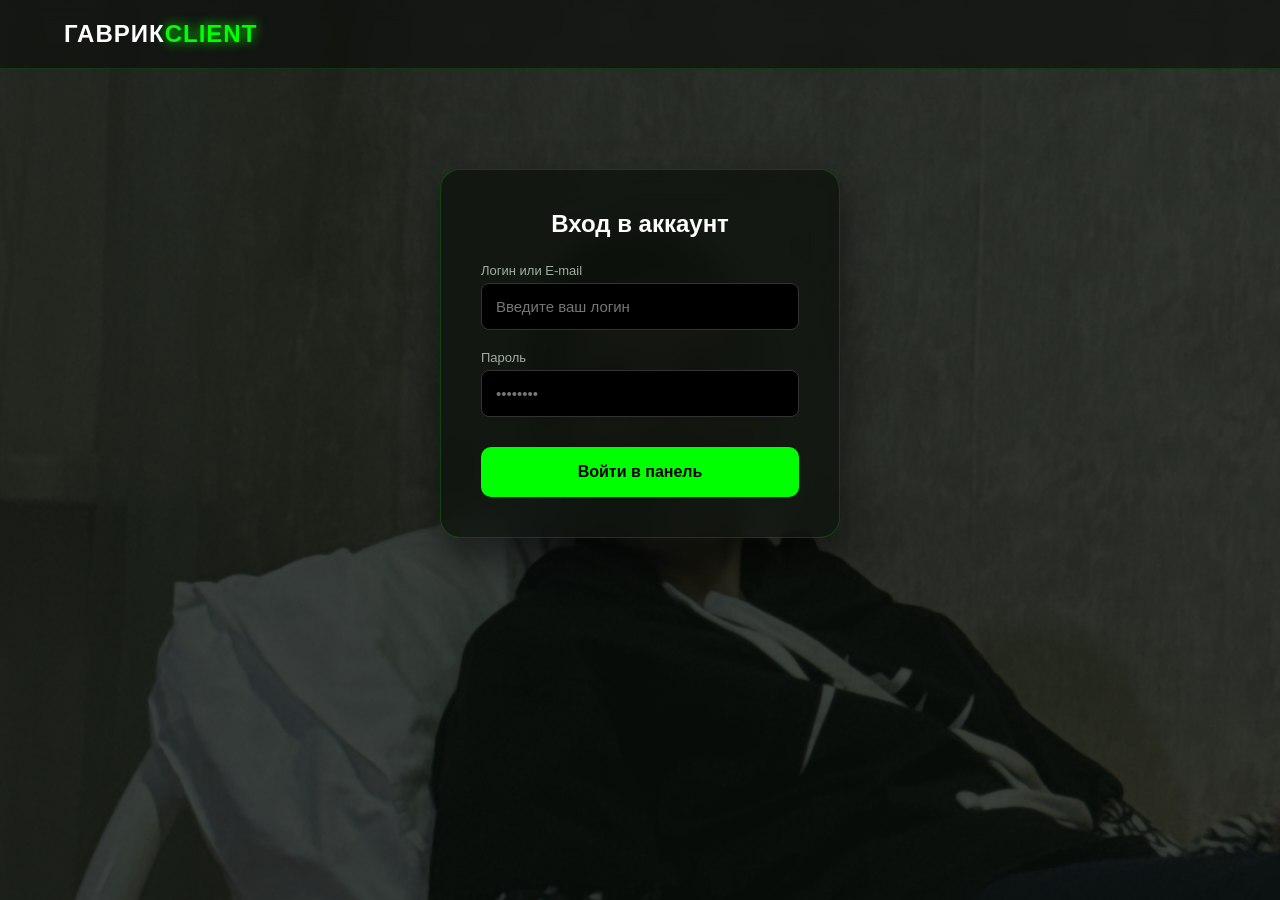
==== auth.html @ 67c636b9 "Create auth.html" ====
<!DOCTYPE html>
<html lang="ru">
<head>
    <meta charset="UTF-8">
    <meta name="viewport" content="width=device-width, initial-scale=1.0">
    <title>Авторизация — ГАВРИК CLIENT</title>
    <link rel="stylesheet" href="style.css">
    <style>
        .auth-box { background: rgba(12, 18, 12, 0.75); backdrop-filter: blur(15px); border: 1px solid rgba(0, 255, 0, 0.2); border-radius: 20px; padding: 40px; width: 100%; max-width: 400px; text-align: center; margin: 100px auto; box-shadow: 0 20px 40px rgba(0,0,0,0.5); }
        .auth-box h2 { margin-bottom: 25px; font-size: 24px; }
        .input-group { margin-bottom: 20px; text-align: left; }
        .input-group label { display: block; font-size: 13px; color: #a0b0a0; margin-bottom: 5px; }
        .input-group input { width: 100%; padding: 14px; background: #000; border: 1px solid #333; border-radius: 8px; color: #fff; font-size: 15px; transition: 0.2s; }
        .input-group input:focus { border-color: #00ff00; outline: none; box-shadow: 0 0 10px rgba(0,255,0,0.2); }
        .auth-btn { background: #00ff00; color: #000; font-weight: bold; cursor: pointer; margin-top: 10px; }
        .auth-btn:hover { background: #33ff33; box-shadow: 0 0 20px #00ff00; }
    </style>
</head>
<body>

    <header>
        <div class="logo">ГАВРИК<span>CLIENT</span></div>
    </header>

    <div class="auth-box">
        <h2>Вход в аккаунт</h2>
        <form onsubmit="loginUser(event)">
            <div class="input-group">
                <label>Логин или E-mail</label>
                <input type="text" id="username" required placeholder="Введите ваш логин">
            </div>
            <div class="input-group">
                <label>Пароль</label>
                <input type="password" id="password" required placeholder="••••••••">
            </div>
            <button type="submit" class="btn auth-btn">Войти в панель</button>
        </form>
    </div>

    <script>
        function loginUser(event) {
            event.preventDefault();
            const user = document.getElementById('username').value;
            // Имитируем успешный вход и сохраняем данные в браузер
            localStorage.setItem('isLoggedIn', 'true');
            localStorage.setItem('username', user);
            localStorage.setItem('uid', Math.floor(Math.random() * 90000) + 200000);
            localStorage.setItem('regDate', '19.10.2026 14:56');
            localStorage.setItem('hwid', 'd7b6cbde6a9f95405e00b402' + Math.floor(Math.random()*1000));
            
            alert('Авторизация успешна! Переходим в личный кабинет.');
            window.location.href = 'profile.html';
        }
    </script>
</body>
</html>
---- style.css ----
/* Базовые сбросы */
* {
    margin: 0;
    padding: 0;
    box-sizing: border-box;
    font-family: 'Segoe UI', sans-serif;
}

body {
    /* Фоновое фото: затемнение + картинка bg.png */
    background: linear-gradient(rgba(10, 15, 10, 0.8), rgba(10, 15, 10, 0.8)), url('bg.png');
    background-size: cover;
    background-position: center;
    background-repeat: no-repeat;
    background-attachment: fixed;
    color: #ffffff;
    height: 100vh;
    display: flex;
    flex-direction: column;
    overflow: hidden;
}

/* Шапка сайта */
header {
    padding: 20px 5%;
    background: rgba(10, 12, 10, 0.6);
    backdrop-filter: blur(10px);
    border-bottom: 1px solid rgba(0, 255, 0, 0.15);
}

.logo {
    font-size: 24px;
    font-weight: 900;
    letter-spacing: 1px;
}

/* Зеленый неоновый акцент для слова CLIENT */
.logo span {
    color: #00ff00;
    text-shadow: 0 0 12px #00ff00;
}

/* Контейнер по центру экрана */
.main-container {
    display: flex;
    flex: 1;
    width: 100%;
}

.center-side {
    flex: 1;
    display: flex;
    align-items: center;
    justify-content: center;
    padding: 20px;
}

/* Блок в темно-зеленом стиле с эффектом матового стекла */
.box {
    background: rgba(12, 18, 12, 0.65);
    backdrop-filter: blur(15px);
    -webkit-backdrop-filter: blur(15px);
    padding: 40px;
    border-radius: 20px;
    border: 1px solid rgba(0, 255, 0, 0.1);
    width: 100%;
    max-width: 450px;
    text-align: center;
    box-shadow: 0 20px 40px rgba(0, 0, 0, 0.6);
}

.box h2 {
    font-size: 26px;
    margin-bottom: 15px;
    letter-spacing: 0.5px;
}

.box p {
    color: #a0b0a0;
    font-size: 15px;
    margin-bottom: 35px;
    line-height: 1.6;
}

/* Общие стили для кнопок */
.btn {
    width: 100%;
    padding: 16px;
    border: none;
    border-radius: 10px;
    font-size: 16px;
    font-weight: 700;
    cursor: pointer;
    transition: all 0.3s ease;
}

/* Кнопка Купить лаунчер */
.btn-buy {
    background: #00ff00;
    color: #000000;
    box-shadow: 0 0 15px rgba(0, 255, 0, 0.4);
}

.btn-buy:hover {
    transform: translateY(-3px);
    background: #33ff33;
    box-shadow: 0 0 25px #00ff00; /* Зеленое свечение */
}

/* Мобильная адаптация */
@media (max-width: 768px) {
    body { overflow-y: auto; height: auto; }
    header { text-align: center; }
}
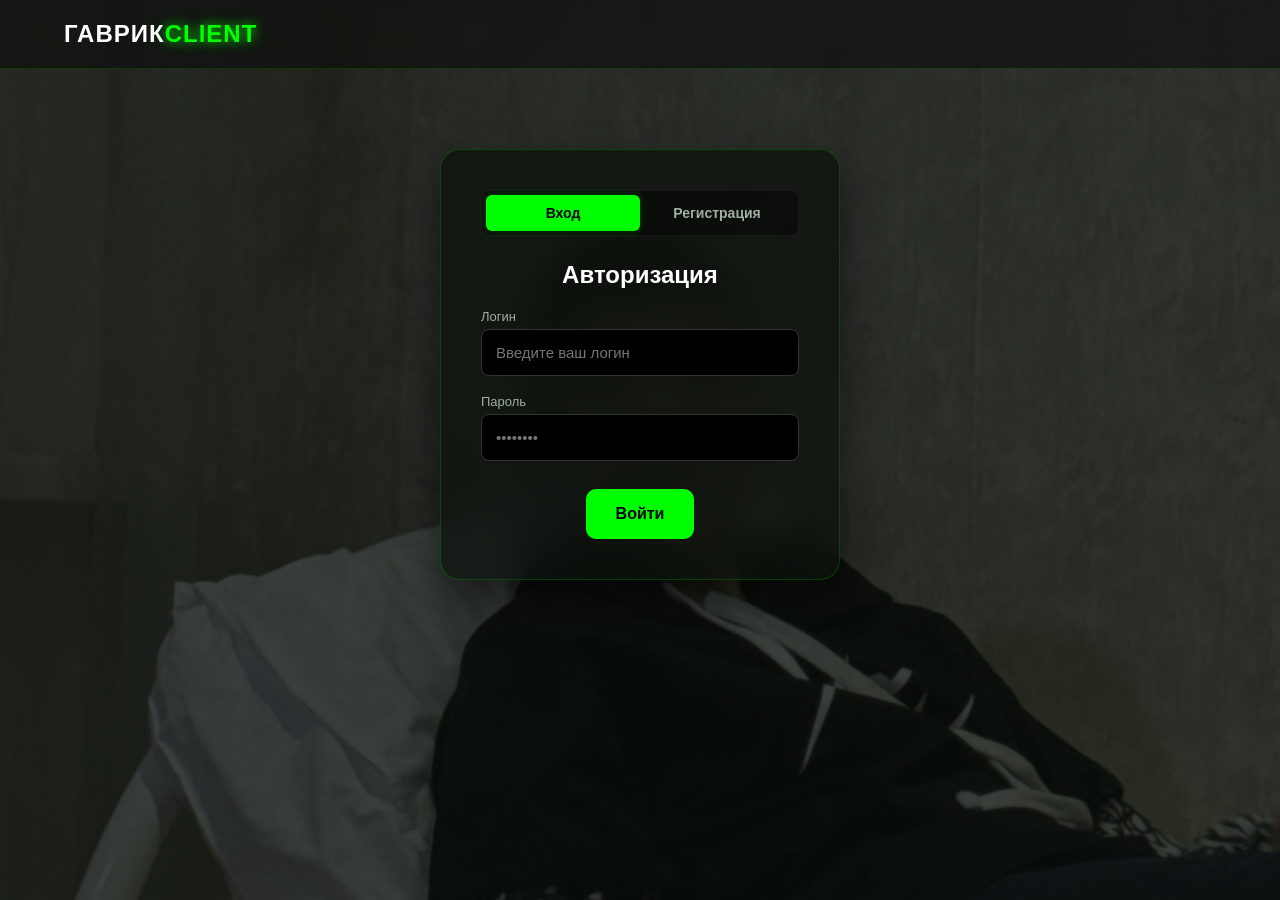
==== commit a7888bfe: "Update auth.html" ====
--- a/auth.html
+++ b/auth.html
@@ -6,14 +6,19 @@
     <title>Авторизация — ГАВРИК CLIENT</title>
     <link rel="stylesheet" href="style.css">
     <style>
-        .auth-box { background: rgba(12, 18, 12, 0.75); backdrop-filter: blur(15px); border: 1px solid rgba(0, 255, 0, 0.2); border-radius: 20px; padding: 40px; width: 100%; max-width: 400px; text-align: center; margin: 100px auto; box-shadow: 0 20px 40px rgba(0,0,0,0.5); }
-        .auth-box h2 { margin-bottom: 25px; font-size: 24px; }
-        .input-group { margin-bottom: 20px; text-align: left; }
+        .auth-box { background: rgba(12, 18, 12, 0.75); backdrop-filter: blur(15px); border: 1px solid rgba(0, 255, 0, 0.2); border-radius: 20px; padding: 40px; width: 100%; max-width: 400px; text-align: center; margin: 80px auto; box-shadow: 0 20px 40px rgba(0,0,0,0.5); }
+        .auth-box h2 { margin-bottom: 20px; font-size: 24px; }
+        .auth-tabs { display: flex; background: rgba(0,0,0,0.4); border-radius: 8px; padding: 4px; margin-bottom: 25px; border: 1px solid rgba(255, 255, 255, 0.05); }
+        .auth-tab { flex: 1; background: transparent; border: none; color: #a0b0a0; padding: 10px; font-size: 14px; font-weight: 700; cursor: pointer; border-radius: 6px; transition: 0.2s; }
+        .auth-tab.active { background: #00ff00; color: #000; box-shadow: 0 0 10px rgba(0, 255, 0, 0.2); }
+        .input-group { margin-bottom: 18px; text-align: left; }
         .input-group label { display: block; font-size: 13px; color: #a0b0a0; margin-bottom: 5px; }
         .input-group input { width: 100%; padding: 14px; background: #000; border: 1px solid #333; border-radius: 8px; color: #fff; font-size: 15px; transition: 0.2s; }
         .input-group input:focus { border-color: #00ff00; outline: none; box-shadow: 0 0 10px rgba(0,255,0,0.2); }
         .auth-btn { background: #00ff00; color: #000; font-weight: bold; cursor: pointer; margin-top: 10px; }
         .auth-btn:hover { background: #33ff33; box-shadow: 0 0 20px #00ff00; }
+        .form-panel { display: none; }
+        .form-panel.active { display: block; }
     </style>
 </head>
 <body>
@@ -23,33 +28,125 @@
     </header>
 
     <div class="auth-box">
-        <h2>Вход в аккаунт</h2>
-        <form onsubmit="loginUser(event)">
-            <div class="input-group">
-                <label>Логин или E-mail</label>
-                <input type="text" id="username" required placeholder="Введите ваш логин">
-            </div>
-            <div class="input-group">
-                <label>Пароль</label>
-                <input type="password" id="password" required placeholder="••••••••">
-            </div>
-            <button type="submit" class="btn auth-btn">Войти в панель</button>
-        </form>
+        <!-- Переключатель Вход / Регистрация -->
+        <div class="auth-tabs">
+            <button class="auth-tab active" onclick="switchTab('login')">Вход</button>
+            <button class="auth-tab" onclick="switchTab('register')">Регистрация</button>
+        </div>
+
+        <!-- ФОРМА ВХОДА -->
+        <div id="loginPanel" class="form-panel active">
+            <h2>Авторизация</h2>
+            <form onsubmit="handleLogin(event)">
+                <div class="input-group">
+                    <label>Логин</label>
+                    <input type="text" id="loginUser" required placeholder="Введите ваш логин">
+                </div>
+                <div class="input-group">
+                    <label>Пароль</label>
+                    <input type="password" id="loginPass" required placeholder="••••••••">
+                </div>
+                <button type="submit" class="btn auth-btn">Войти</button>
+            </form>
+        </div>
+
+        <!-- ФОРМА РЕГИСТРАЦИИ -->
+        <div id="registerPanel" class="form-panel">
+            <h2>Создать аккаунт</h2>
+            <form onsubmit="handleRegister(event)">
+                <div class="input-group">
+                    <label>Придумайте логин</label>
+                    <input type="text" id="regUser" required placeholder="Например: GavrikPlayer">
+                </div>
+                <div class="input-group">
+                    <label>Придумайте пароль</label>
+                    <input type="password" id="regPass" required placeholder="••••••••">
+                </div>
+                <button type="submit" class="btn auth-btn" style="background:#00aa00; color:#fff;">Зарегистрироваться</button>
+            </form>
+        </div>
     </div>
 
     <script>
-        function loginUser(event) {
+        // Переключение между вкладками
+        function switchTab(type) {
+            document.querySelectorAll('.auth-tab').forEach(b => b.classList.remove('active'));
+            document.querySelectorAll('.form-panel').forEach(p => p.classList.remove('active'));
+            
+            if (type === 'login') {
+                document.querySelectorAll('.auth-tab')[0].classList.add('active');
+                document.getElementById('loginPanel').classList.add('active');
+            } else {
+                document.querySelectorAll('.auth-tab')[1].classList.add('active');
+                document.getElementById('registerPanel').classList.add('active');
+            }
+        }
+
+        // Логика точной регистрации
+        function handleRegister(event) {
             event.preventDefault();
-            const user = document.getElementById('username').value;
-            // Имитируем успешный вход и сохраняем данные в браузер
-            localStorage.setItem('isLoggedIn', 'true');
-            localStorage.setItem('username', user);
-            localStorage.setItem('uid', Math.floor(Math.random() * 90000) + 200000);
-            localStorage.setItem('regDate', '19.10.2026 14:56');
-            localStorage.setItem('hwid', 'd7b6cbde6a9f95405e00b402' + Math.floor(Math.random()*1000));
+            const user = document.getElementById('regUser').value.trim();
+            const pass = document.getElementById('regPass').value;
+
+            if (user.length < 3) {
+                alert('Логин должен быть не менее 3 символов!');
+                return;
+            }
+
+            // Проверяем, существует ли уже такой пользователь в локальной базе
+            if (localStorage.getItem('user_db_' + user)) {
+                alert('Пользователь с таким логином уже зарегистрирован!');
+                return;
+            }
+
+            // Сохраняем пароль для этого пользователя
+            localStorage.setItem('user_db_' + user, pass);
             
-            alert('Авторизация успешна! Переходим в личный кабинет.');
-            window.location.href = 'profile.html';
+            // Генерируем уникальные персональные данные для ЛК
+            const userData = {
+                uid: Math.floor(Math.random() * 90000) + 200000,
+                regDate: new Date().toLocaleString(),
+                hwid: 'd7b6cbde6a9f' + Math.floor(Math.random() * 1000000000000)
+            };
+            localStorage.setItem('user_data_' + user, JSON.stringify(userData));
+
+            alert('Регистрация успешна! Теперь вы можете войти в систему.');
+            switchTab('login');
+            document.getElementById('loginUser').value = user;
+        }
+
+        // Логика точного входа (с проверкой сохраненного пароля)
+        function handleLogin(event) {
+            event.preventDefault();
+            const user = document.getElementById('loginUser').value.trim();
+            const pass = document.getElementById('loginPass').value;
+
+            // Ищем сохраненный пароль в нашей базе
+            const savedPassword = localStorage.getItem('user_db_' + user);
+
+            if (!savedPassword) {
+                alert('Пользователь с таким логином не найден!');
+                return;
+            }
+
+            // Точная проверка совпадения пароля
+            if (savedPassword === pass) {
+                // Извлекаем сгенерированные при регистрации UID и HWID
+                const rawData = localStorage.getItem('user_data_' + user);
+                const data = JSON.parse(rawData);
+
+                // Записываем активную сессию в браузер
+                localStorage.setItem('isLoggedIn', 'true');
+                localStorage.setItem('username', user);
+                localStorage.setItem('uid', data.uid);
+                localStorage.setItem('regDate', data.regDate);
+                localStorage.setItem('hwid', data.hwid);
+
+                alert('Авторизация успешна! Добро пожаловать.');
+                window.location.href = 'profile.html';
+            } else {
+                alert('Неверный пароль! Повторите попытку.');
+            }
         }
     </script>
 </body>
--- a/style.css
+++ b/style.css
@@ -17,15 +17,20 @@
     height: 100vh;
     display: flex;
     flex-direction: column;
-    overflow: hidden;
+    overflow-x: hidden;
 }
 
 /* Шапка сайта */
 header {
+    display: flex;
+    justify-content: space-between;
+    align-items: center;
     padding: 20px 5%;
     background: rgba(10, 12, 10, 0.6);
     backdrop-filter: blur(10px);
     border-bottom: 1px solid rgba(0, 255, 0, 0.15);
+    position: relative;
+    z-index: 1000;
 }
 
 .logo {
@@ -40,7 +45,83 @@
     text-shadow: 0 0 12px #00ff00;
 }
 
-/* Контейнер по центру экрана */
+/* Зеленая неоновая плашка версии 1.21.4 по вашему запросу */
+.version-tag {
+    background: #000;
+    color: #00ff00;
+    border: 1px solid #00ff00;
+    padding: 2px 8px;
+    border-radius: 6px;
+    font-size: 12px;
+    margin-left: 10px;
+    vertical-align: middle;
+    font-family: monospace;
+    box-shadow: 0 0 8px rgba(0, 255, 0, 0.3);
+}
+
+/* Кнопка три полоски (Бургер-меню) */
+.menu-toggle {
+    display: flex;
+    flex-direction: column;
+    justify-content: space-between;
+    width: 26px;
+    height: 18px;
+    background: transparent;
+    border: none;
+    cursor: pointer;
+    z-index: 2000;
+}
+
+.menu-toggle div {
+    width: 100%;
+    height: 3px;
+    background-color: #00ff00;
+    border-radius: 2px;
+    transition: 0.3s;
+}
+
+/* Выпадающее адаптивное меню */
+.dropdown-menu {
+    position: absolute;
+    top: 70px;
+    right: 5%;
+    background: rgba(12, 16, 12, 0.95);
+    backdrop-filter: blur(10px);
+    border: 1px solid rgba(0, 255, 0, 0.2);
+    border-radius: 12px;
+    width: 220px;
+    padding: 15px 0;
+    display: none;
+    flex-direction: column;
+    box-shadow: 0 10px 25px rgba(0, 0, 0, 0.5);
+}
+
+.dropdown-menu.active {
+    display: flex;
+}
+
+.dropdown-menu a {
+    color: #fff;
+    text-decoration: none;
+    padding: 12px 20px;
+    font-size: 15px;
+    font-weight: 600;
+    transition: 0.2s;
+}
+
+.dropdown-menu a:hover {
+    background: rgba(0, 255, 0, 0.1);
+    color: #00ff00;
+    padding-left: 25px;
+}
+
+.nav-auth-btn {
+    border-top: 1px solid #222;
+    margin-top: 5px;
+    color: #00ff00 !important;
+}
+
+/* Главный экран и сетка */
 .main-container {
     display: flex;
     flex: 1;
@@ -55,7 +136,50 @@
     padding: 20px;
 }
 
-/* Блок в темно-зеленом стиле с эффектом матового стекла */
+/* Секция описания "О нас" в стиле Celestial */
+.hero-section {
+    text-align: left;
+    justify-content: flex-start;
+    padding-left: 10%;
+}
+
+.hero-content {
+    max-width: 600px;
+}
+
+.hero-content h1 {
+    font-size: 48px;
+    font-weight: 800;
+    margin-bottom: 20px;
+}
+
+.hero-content p {
+    font-size: 16px;
+    color: #a0b0a0;
+    line-height: 1.6;
+    margin-bottom: 35px;
+}
+
+.hero-buttons {
+    display: flex;
+    gap: 15px;
+}
+
+/* Красивый бейдж оптимизации */
+.badge-opt {
+    display: inline-block;
+    background: rgba(0, 255, 0, 0.1);
+    border: 1px solid #00ff00;
+    color: #00ff00;
+    padding: 6px 14px;
+    border-radius: 20px;
+    font-size: 12px;
+    font-weight: bold;
+    margin-bottom: 20px;
+    text-transform: uppercase;
+}
+
+/* Блок матового стекла для форм и ЛК */
 .box {
     background: rgba(12, 18, 12, 0.65);
     backdrop-filter: blur(15px);
@@ -69,32 +193,21 @@
     box-shadow: 0 20px 40px rgba(0, 0, 0, 0.6);
 }
 
-.box h2 {
-    font-size: 26px;
-    margin-bottom: 15px;
-    letter-spacing: 0.5px;
-}
-
-.box p {
-    color: #a0b0a0;
-    font-size: 15px;
-    margin-bottom: 35px;
-    line-height: 1.6;
-}
-
 /* Общие стили для кнопок */
 .btn {
-    width: 100%;
-    padding: 16px;
+    padding: 16px 30px;
     border: none;
     border-radius: 10px;
     font-size: 16px;
     font-weight: 700;
     cursor: pointer;
     transition: all 0.3s ease;
-}
-
-/* Кнопка Купить лаунчер */
+    display: inline-flex;
+    align-items: center;
+    justify-content: center;
+}
+
+/* Кнопка Купить */
 .btn-buy {
     background: #00ff00;
     color: #000000;
@@ -104,11 +217,38 @@
 .btn-buy:hover {
     transform: translateY(-3px);
     background: #33ff33;
-    box-shadow: 0 0 25px #00ff00; /* Зеленое свечение */
-}
-
-/* Мобильная адаптация */
+    box-shadow: 0 0 25px #00ff00;
+}
+
+/* Вторичная кнопка (Подробнее) */
+.btn-secondary {
+    background: rgba(255, 255, 255, 0.05);
+    border: 1px solid rgba(255, 255, 255, 0.1);
+    color: #fff;
+}
+
+.btn-secondary:hover {
+    background: rgba(255, 255, 255, 0.1);
+    transform: translateY(-2px);
+}
+
+/* Адаптивность для телефонов */
 @media (max-width: 768px) {
-    body { overflow-y: auto; height: auto; }
-    header { text-align: center; }
-}
+    body {
+        overflow-y: auto;
+        height: auto;
+    }
+    .hero-section {
+        padding-left: 5%;
+        padding-right: 5%;
+        text-align: center;
+        justify-content: center;
+        margin-top: 40px;
+    }
+    .hero-buttons {
+        flex-direction: column;
+    }
+    .hero-content h1 {
+        font-size: 36px;
+    }
+}
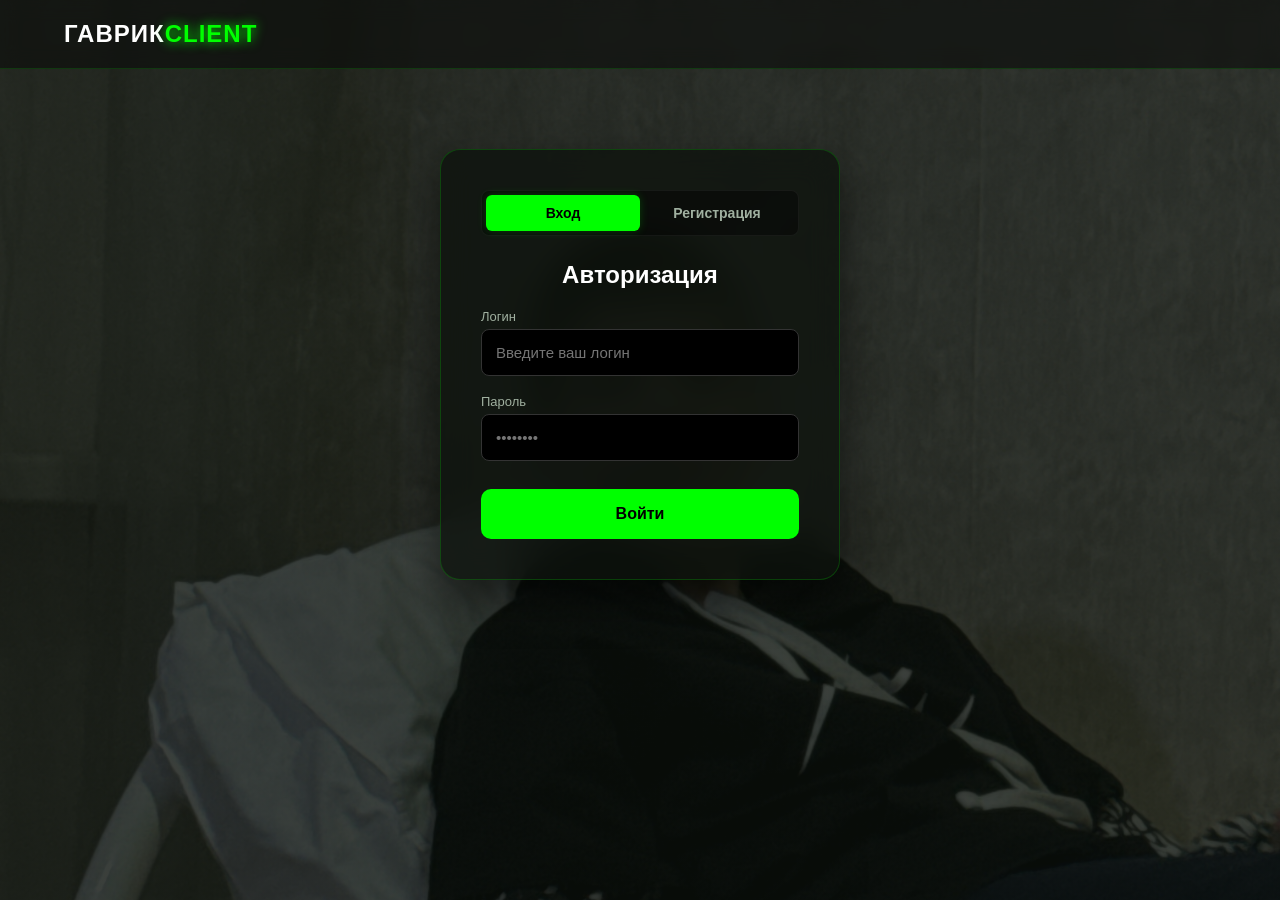
==== commit 198c877b: "Update auth.html" ====
--- a/auth.html
+++ b/auth.html
@@ -15,7 +15,7 @@
         .input-group label { display: block; font-size: 13px; color: #a0b0a0; margin-bottom: 5px; }
         .input-group input { width: 100%; padding: 14px; background: #000; border: 1px solid #333; border-radius: 8px; color: #fff; font-size: 15px; transition: 0.2s; }
         .input-group input:focus { border-color: #00ff00; outline: none; box-shadow: 0 0 10px rgba(0,255,0,0.2); }
-        .auth-btn { background: #00ff00; color: #000; font-weight: bold; cursor: pointer; margin-top: 10px; }
+        .auth-btn { width: 100%; padding: 16px; border: none; border-radius: 10px; font-size: 16px; font-weight: 700; background: #00ff00; color: #000; cursor: pointer; margin-top: 10px; transition: 0.3s; }
         .auth-btn:hover { background: #33ff33; box-shadow: 0 0 20px #00ff00; }
         .form-panel { display: none; }
         .form-panel.active { display: block; }
@@ -28,10 +28,9 @@
     </header>
 
     <div class="auth-box">
-        <!-- Переключатель Вход / Регистрация -->
         <div class="auth-tabs">
-            <button class="auth-tab active" onclick="switchTab('login')">Вход</button>
-            <button class="auth-tab" onclick="switchTab('register')">Регистрация</button>
+            <button class="auth-tab active" id="tab-login" onclick="switchTab('login')">Вход</button>
+            <button class="auth-tab" id="tab-register" onclick="switchTab('register')">Регистрация</button>
         </div>
 
         <!-- ФОРМА ВХОДА -->
@@ -46,7 +45,7 @@
                     <label>Пароль</label>
                     <input type="password" id="loginPass" required placeholder="••••••••">
                 </div>
-                <button type="submit" class="btn auth-btn">Войти</button>
+                <button type="submit" id="btnLog" class="auth-btn">Войти</button>
             </form>
         </div>
 
@@ -62,91 +61,116 @@
                     <label>Придумайте пароль</label>
                     <input type="password" id="regPass" required placeholder="••••••••">
                 </div>
-                <button type="submit" class="btn auth-btn" style="background:#00aa00; color:#fff;">Зарегистрироваться</button>
+                <button type="submit" id="btnReg" class="auth-btn" style="background:#00aa00; color:#fff;">Зарегистрироваться</button>
             </form>
         </div>
     </div>
 
     <script>
-        // Переключение между вкладками
+        const DB_URL = "https://kvdb.io_";
+
+        // Проверяем: если юзер уже авторизован на этом устройстве, сразу кидаем в ЛК
+        window.onload = function() {
+            if (localStorage.getItem('isLoggedIn') === 'true') {
+                window.location.href = 'profile.html';
+            }
+        };
+
         function switchTab(type) {
-            document.querySelectorAll('.auth-tab').forEach(b => b.classList.remove('active'));
-            document.querySelectorAll('.form-panel').forEach(p => p.classList.remove('active'));
+            document.getElementById('tab-login').classList.remove('active');
+            document.getElementById('tab-register').classList.remove('active');
+            document.getElementById('loginPanel').classList.remove('active');
+            document.getElementById('registerPanel').classList.remove('active');
             
             if (type === 'login') {
-                document.querySelectorAll('.auth-tab')[0].classList.add('active');
+                document.getElementById('tab-login').classList.add('active');
                 document.getElementById('loginPanel').classList.add('active');
             } else {
-                document.querySelectorAll('.auth-tab')[1].classList.add('active');
+                document.getElementById('tab-register').classList.add('active');
                 document.getElementById('registerPanel').classList.add('active');
             }
         }
 
-        // Логика точной регистрации
-        function handleRegister(event) {
+        async function handleRegister(event) {
             event.preventDefault();
-            const user = document.getElementById('regUser').value.trim();
+            const user = document.getElementById('regUser').value.trim().toLowerCase();
             const pass = document.getElementById('regPass').value;
+            const btn = document.getElementById('btnReg');
 
-            if (user.length < 3) {
-                alert('Логин должен быть не менее 3 символов!');
-                return;
+            if(user.length < 3) { alert('Логин слишком короткий!'); return; }
+            btn.innerText = "Загрузка...";
+            btn.disabled = true;
+
+            try {
+                const response = await fetch(DB_URL + user);
+                if (response.status === 200) {
+                    alert('Этот логин уже занят другим игроком!');
+                    btn.innerText = "Зарегистрироваться";
+                    btn.disabled = false;
+                    return;
+                }
+
+                const accountData = {
+                    password: pass,
+                    uid: Math.floor(Math.random() * 90000) + 200000,
+                    regDate: new Date().toLocaleDateString(),
+                    hwid: 'd7b6cbde' + Math.floor(Math.random()*1000000),
+                    hasLicense: 'false',
+                    licenseType: '',
+                    licenseExpiration: 0
+                };
+
+                await fetch(DB_URL + user, {
+                    method: 'POST',
+                    body: JSON.stringify(accountData)
+                });
+
+                alert('Аккаунт успешно создан на сервере! Теперь войдите.');
+                switchTab('login');
+                document.getElementById('loginUser').value = user;
+            } catch (err) {
+                alert('Ошибка сети при регистрации!');
             }
-
-            // Проверяем, существует ли уже такой пользователь в локальной базе
-            if (localStorage.getItem('user_db_' + user)) {
-                alert('Пользователь с таким логином уже зарегистрирован!');
-                return;
-            }
-
-            // Сохраняем пароль для этого пользователя
-            localStorage.setItem('user_db_' + user, pass);
-            
-            // Генерируем уникальные персональные данные для ЛК
-            const userData = {
-                uid: Math.floor(Math.random() * 90000) + 200000,
-                regDate: new Date().toLocaleString(),
-                hwid: 'd7b6cbde6a9f' + Math.floor(Math.random() * 1000000000000)
-            };
-            localStorage.setItem('user_data_' + user, JSON.stringify(userData));
-
-            alert('Регистрация успешна! Теперь вы можете войти в систему.');
-            switchTab('login');
-            document.getElementById('loginUser').value = user;
+            btn.innerText = "Зарегистрироваться";
+            btn.disabled = false;
         }
 
-        // Логика точного входа (с проверкой сохраненного пароля)
-        function handleLogin(event) {
+        async function handleLogin(event) {
             event.preventDefault();
-            const user = document.getElementById('loginUser').value.trim();
+            const user = document.getElementById('loginUser').value.trim().toLowerCase();
             const pass = document.getElementById('loginPass').value;
+            const btn = document.getElementById('btnLog');
 
-            // Ищем сохраненный пароль в нашей базе
-            const savedPassword = localStorage.getItem('user_db_' + user);
+            btn.innerText = "Проверка...";
+            btn.disabled = true;
 
-            if (!savedPassword) {
-                alert('Пользователь с таким логином не найден!');
-                return;
+            try {
+                const response = await fetch(DB_URL + user);
+                if (response.status !== 200) {
+                    alert('Пользователь с таким логином не существует!');
+                    btn.innerText = "Войти";
+                    btn.disabled = false;
+                    return;
+                }
+
+                const dataText = await response.text();
+                const data = JSON.parse(dataText);
+
+                if (data.password === pass) {
+                    // НАДЕЖНО ЗАПОМИНАЕМ СЕССИЮ ВХОДА НА УСТРОЙСТВЕ
+                    localStorage.setItem('isLoggedIn', 'true');
+                    localStorage.setItem('username', user);
+                    
+                    alert('Вход выполнен успешно! Система запомнила ваше устройство.');
+                    window.location.href = 'profile.html';
+                } else {
+                    alert('Неверный пароль для этого аккаунта!');
+                }
+            } catch (err) {
+                alert('Ошибка подключения к базе данных!');
             }
-
-            // Точная проверка совпадения пароля
-            if (savedPassword === pass) {
-                // Извлекаем сгенерированные при регистрации UID и HWID
-                const rawData = localStorage.getItem('user_data_' + user);
-                const data = JSON.parse(rawData);
-
-                // Записываем активную сессию в браузер
-                localStorage.setItem('isLoggedIn', 'true');
-                localStorage.setItem('username', user);
-                localStorage.setItem('uid', data.uid);
-                localStorage.setItem('regDate', data.regDate);
-                localStorage.setItem('hwid', data.hwid);
-
-                alert('Авторизация успешна! Добро пожаловать.');
-                window.location.href = 'profile.html';
-            } else {
-                alert('Неверный пароль! Повторите попытку.');
-            }
+            btn.innerText = "Войти";
+            btn.disabled = false;
         }
     </script>
 </body>
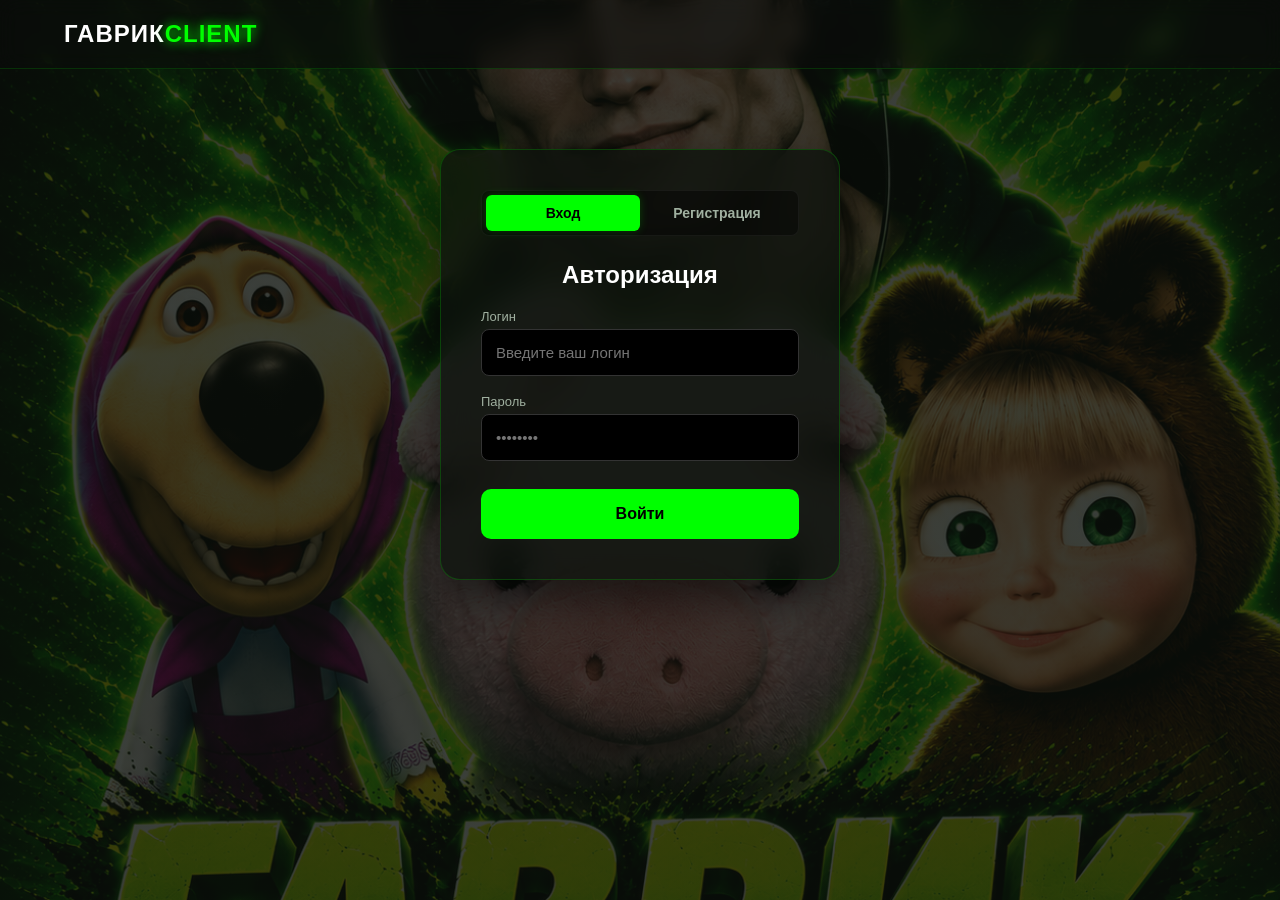
==== commit 70b8cb09: "Update auth.html" ====
--- a/auth.html
+++ b/auth.html
@@ -6,17 +6,78 @@
     <title>Авторизация — ГАВРИК CLIENT</title>
     <link rel="stylesheet" href="style.css">
     <style>
-        .auth-box { background: rgba(12, 18, 12, 0.75); backdrop-filter: blur(15px); border: 1px solid rgba(0, 255, 0, 0.2); border-radius: 20px; padding: 40px; width: 100%; max-width: 400px; text-align: center; margin: 80px auto; box-shadow: 0 20px 40px rgba(0,0,0,0.5); }
+        .auth-box { 
+            background: rgba(12, 18, 12, 0.75); 
+            backdrop-filter: blur(15px); 
+            border: 1px solid rgba(0, 255, 0, 0.2); 
+            border-radius: 20px; 
+            padding: 40px; 
+            width: 100%; 
+            max-width: 400px; 
+            text-align: center; 
+            margin: 80px auto; 
+            box-shadow: 0 20px 40px rgba(0,0,0,0.5); 
+        }
         .auth-box h2 { margin-bottom: 20px; font-size: 24px; }
-        .auth-tabs { display: flex; background: rgba(0,0,0,0.4); border-radius: 8px; padding: 4px; margin-bottom: 25px; border: 1px solid rgba(255, 255, 255, 0.05); }
-        .auth-tab { flex: 1; background: transparent; border: none; color: #a0b0a0; padding: 10px; font-size: 14px; font-weight: 700; cursor: pointer; border-radius: 6px; transition: 0.2s; }
-        .auth-tab.active { background: #00ff00; color: #000; box-shadow: 0 0 10px rgba(0, 255, 0, 0.2); }
+        .auth-tabs { 
+            display: flex; 
+            background: rgba(0,0,0,0.4); 
+            border-radius: 8px; 
+            padding: 4px; 
+            margin-bottom: 25px; 
+            border: 1px solid rgba(255, 255, 255, 0.05); 
+        }
+        .auth-tab { 
+            flex: 1; 
+            background: transparent; 
+            border: none; 
+            color: #a0b0a0; 
+            padding: 10px; 
+            font-size: 14px; 
+            font-weight: 700; 
+            cursor: pointer; 
+            border-radius: 6px; 
+            transition: 0.2s; 
+        }
+        .auth-tab.active { 
+            background: #00ff00; 
+            color: #000; 
+            box-shadow: 0 0 10px rgba(0, 255, 0, 0.2); 
+        }
         .input-group { margin-bottom: 18px; text-align: left; }
         .input-group label { display: block; font-size: 13px; color: #a0b0a0; margin-bottom: 5px; }
-        .input-group input { width: 100%; padding: 14px; background: #000; border: 1px solid #333; border-radius: 8px; color: #fff; font-size: 15px; transition: 0.2s; }
-        .input-group input:focus { border-color: #00ff00; outline: none; box-shadow: 0 0 10px rgba(0,255,0,0.2); }
-        .auth-btn { width: 100%; padding: 16px; border: none; border-radius: 10px; font-size: 16px; font-weight: 700; background: #00ff00; color: #000; cursor: pointer; margin-top: 10px; transition: 0.3s; }
-        .auth-btn:hover { background: #33ff33; box-shadow: 0 0 20px #00ff00; }
+        .input-group input { 
+            width: 100%; 
+            padding: 14px; 
+            background: #000; 
+            border: 1px solid #333; 
+            border-radius: 8px; 
+            color: #fff; 
+            font-size: 15px; 
+            transition: 0.2s; 
+        }
+        .input-group input:focus { 
+            border-color: #00ff00; 
+            outline: none; 
+            box-shadow: 0 0 10px rgba(0,255,0,0.2); 
+        }
+        .auth-btn { 
+            width: 100%; 
+            padding: 16px; 
+            border: none; 
+            border-radius: 10px; 
+            font-size: 16px; 
+            font-weight: 700; 
+            background: #00ff00; 
+            color: #000; 
+            cursor: pointer; 
+            margin-top: 10px; 
+            transition: 0.3s; 
+        }
+        .auth-btn:hover { 
+            background: #33ff33; 
+            box-shadow: 0 0 20px #00ff00; 
+        }
         .form-panel { display: none; }
         .form-panel.active { display: block; }
     </style>
@@ -28,12 +89,13 @@
     </header>
 
     <div class="auth-box">
+        <!-- Кнопки переключения Вход / Регистрация -->
         <div class="auth-tabs">
             <button class="auth-tab active" id="tab-login" onclick="switchTab('login')">Вход</button>
             <button class="auth-tab" id="tab-register" onclick="switchTab('register')">Регистрация</button>
         </div>
 
-        <!-- ФОРМА ВХОДА -->
+        <!-- ОКНО ВХОДА -->
         <div id="loginPanel" class="form-panel active">
             <h2>Авторизация</h2>
             <form onsubmit="handleLogin(event)">
@@ -45,11 +107,11 @@
                     <label>Пароль</label>
                     <input type="password" id="loginPass" required placeholder="••••••••">
                 </div>
-                <button type="submit" id="btnLog" class="auth-btn">Войти</button>
+                <button type="submit" class="auth-btn">Войти</button>
             </form>
         </div>
 
-        <!-- ФОРМА РЕГИСТРАЦИИ -->
+        <!-- ОКНО РЕГИСТРАЦИИ -->
         <div id="registerPanel" class="form-panel">
             <h2>Создать аккаунт</h2>
             <form onsubmit="handleRegister(event)">
@@ -61,21 +123,20 @@
                     <label>Придумайте пароль</label>
                     <input type="password" id="regPass" required placeholder="••••••••">
                 </div>
-                <button type="submit" id="btnReg" class="auth-btn" style="background:#00aa00; color:#fff;">Зарегистрироваться</button>
+                <button type="submit" class="auth-btn" style="background:#00aa00; color:#fff;">Зарегистрироваться</button>
             </form>
         </div>
     </div>
 
     <script>
-        const DB_URL = "https://kvdb.io_";
-
-        // Проверяем: если юзер уже авторизован на этом устройстве, сразу кидаем в ЛК
+        // Проверка: если игрок уже залогинен на этом ПК, сразу перекидываем в ЛК
         window.onload = function() {
             if (localStorage.getItem('isLoggedIn') === 'true') {
                 window.location.href = 'profile.html';
             }
         };
 
+        // Логика переключения вкладок Вход и Регистрация
         function switchTab(type) {
             document.getElementById('tab-login').classList.remove('active');
             document.getElementById('tab-register').classList.remove('active');
@@ -91,86 +152,65 @@
             }
         }
 
-        async function handleRegister(event) {
+        // Логика регистрации в быструю локальную базу
+        function handleRegister(event) {
             event.preventDefault();
             const user = document.getElementById('regUser').value.trim().toLowerCase();
             const pass = document.getElementById('regPass').value;
-            const btn = document.getElementById('btnReg');
-
-            if(user.length < 3) { alert('Логин слишком короткий!'); return; }
-            btn.innerText = "Загрузка...";
-            btn.disabled = true;
-
-            try {
-                const response = await fetch(DB_URL + user);
-                if (response.status === 200) {
-                    alert('Этот логин уже занят другим игроком!');
-                    btn.innerText = "Зарегистрироваться";
-                    btn.disabled = false;
-                    return;
-                }
-
-                const accountData = {
-                    password: pass,
-                    uid: Math.floor(Math.random() * 90000) + 200000,
-                    regDate: new Date().toLocaleDateString(),
-                    hwid: 'd7b6cbde' + Math.floor(Math.random()*1000000),
-                    hasLicense: 'false',
-                    licenseType: '',
-                    licenseExpiration: 0
-                };
-
-                await fetch(DB_URL + user, {
-                    method: 'POST',
-                    body: JSON.stringify(accountData)
-                });
-
-                alert('Аккаунт успешно создан на сервере! Теперь войдите.');
-                switchTab('login');
-                document.getElementById('loginUser').value = user;
-            } catch (err) {
-                alert('Ошибка сети при регистрации!');
-            }
-            btn.innerText = "Зарегистрироваться";
-            btn.disabled = false;
-        }
-
-        async function handleLogin(event) {
+
+            if(user.length < 3) { 
+                alert('Логин слишком короткий! Придумайте имя от 3 символов.'); 
+                return; 
+            }
+
+            // Подключаем защищенную локальную базу аккаунтов
+            let userList = JSON.parse(localStorage.getItem('cloud_user_db') || '{}');
+            
+            if (userList[user]) { 
+                alert('Этот логин уже занят другим игроком!'); 
+                return; 
+            }
+
+            // Создаем карточку нового пользователя
+            userList[user] = {
+                password: pass,
+                uid: Math.floor(Math.random() * 90000) + 200000,
+                regDate: new Date().toLocaleDateString() + ' ' + new Date().toLocaleTimeString([], {hour: '2-digit', minute:'2-digit'}),
+                hwid: 'd7b6cbde' + Math.floor(Math.random() * 1000000000000),
+                hasLicense: 'false',
+                licenseType: '',
+                licenseExpiration: 0
+            };
+
+            localStorage.setItem('cloud_user_db', JSON.stringify(userList));
+            alert('Аккаунт успешно создан! Теперь войдите во вкладке "Вход".');
+            switchTab('login');
+            document.getElementById('loginUser').value = user;
+        }
+
+        // Логика входа с точной проверкой пароля
+        function handleLogin(event) {
             event.preventDefault();
             const user = document.getElementById('loginUser').value.trim().toLowerCase();
             const pass = document.getElementById('loginPass').value;
-            const btn = document.getElementById('btnLog');
-
-            btn.innerText = "Проверка...";
-            btn.disabled = true;
-
-            try {
-                const response = await fetch(DB_URL + user);
-                if (response.status !== 200) {
-                    alert('Пользователь с таким логином не существует!');
-                    btn.innerText = "Войти";
-                    btn.disabled = false;
-                    return;
-                }
-
-                const dataText = await response.text();
-                const data = JSON.parse(dataText);
-
-                if (data.password === pass) {
-                    // НАДЕЖНО ЗАПОМИНАЕМ СЕССИЮ ВХОДА НА УСТРОЙСТВЕ
-                    localStorage.setItem('isLoggedIn', 'true');
-                    localStorage.setItem('username', user);
-                    
-                    alert('Вход выполнен успешно! Система запомнила ваше устройство.');
-                    window.location.href = 'profile.html';
-                } else {
-                    alert('Неверный пароль для этого аккаунта!');
-                }
-            } catch (err) {
-                alert('Ошибка подключения к базе данных!');
-            }
-            btn.innerText = "Войти";
-            btn.disabled = false;
+
+            let userList = JSON.parse(localStorage.getItem('cloud_user_db') || '{}');
+            
+            if (!userList[user]) { 
+                alert('Пользователь с таким логином не существует!'); 
+                return; 
+            }
+
+            // Сверяем введенный пароль с тем, что сохранен в базе
+            if (userList[user].password === pass) {
+                localStorage.setItem('isLoggedIn', 'true');
+                localStorage.setItem('username', user);
+                
+                alert('Вход выполнен успешно! Система запомнила ваше устройство.');
+                window.location.href = 'profile.html';
+            } else {
+                alert('Неверный пароль для этого аккаунта!');
+            }
         }
     </script>
 </body>
